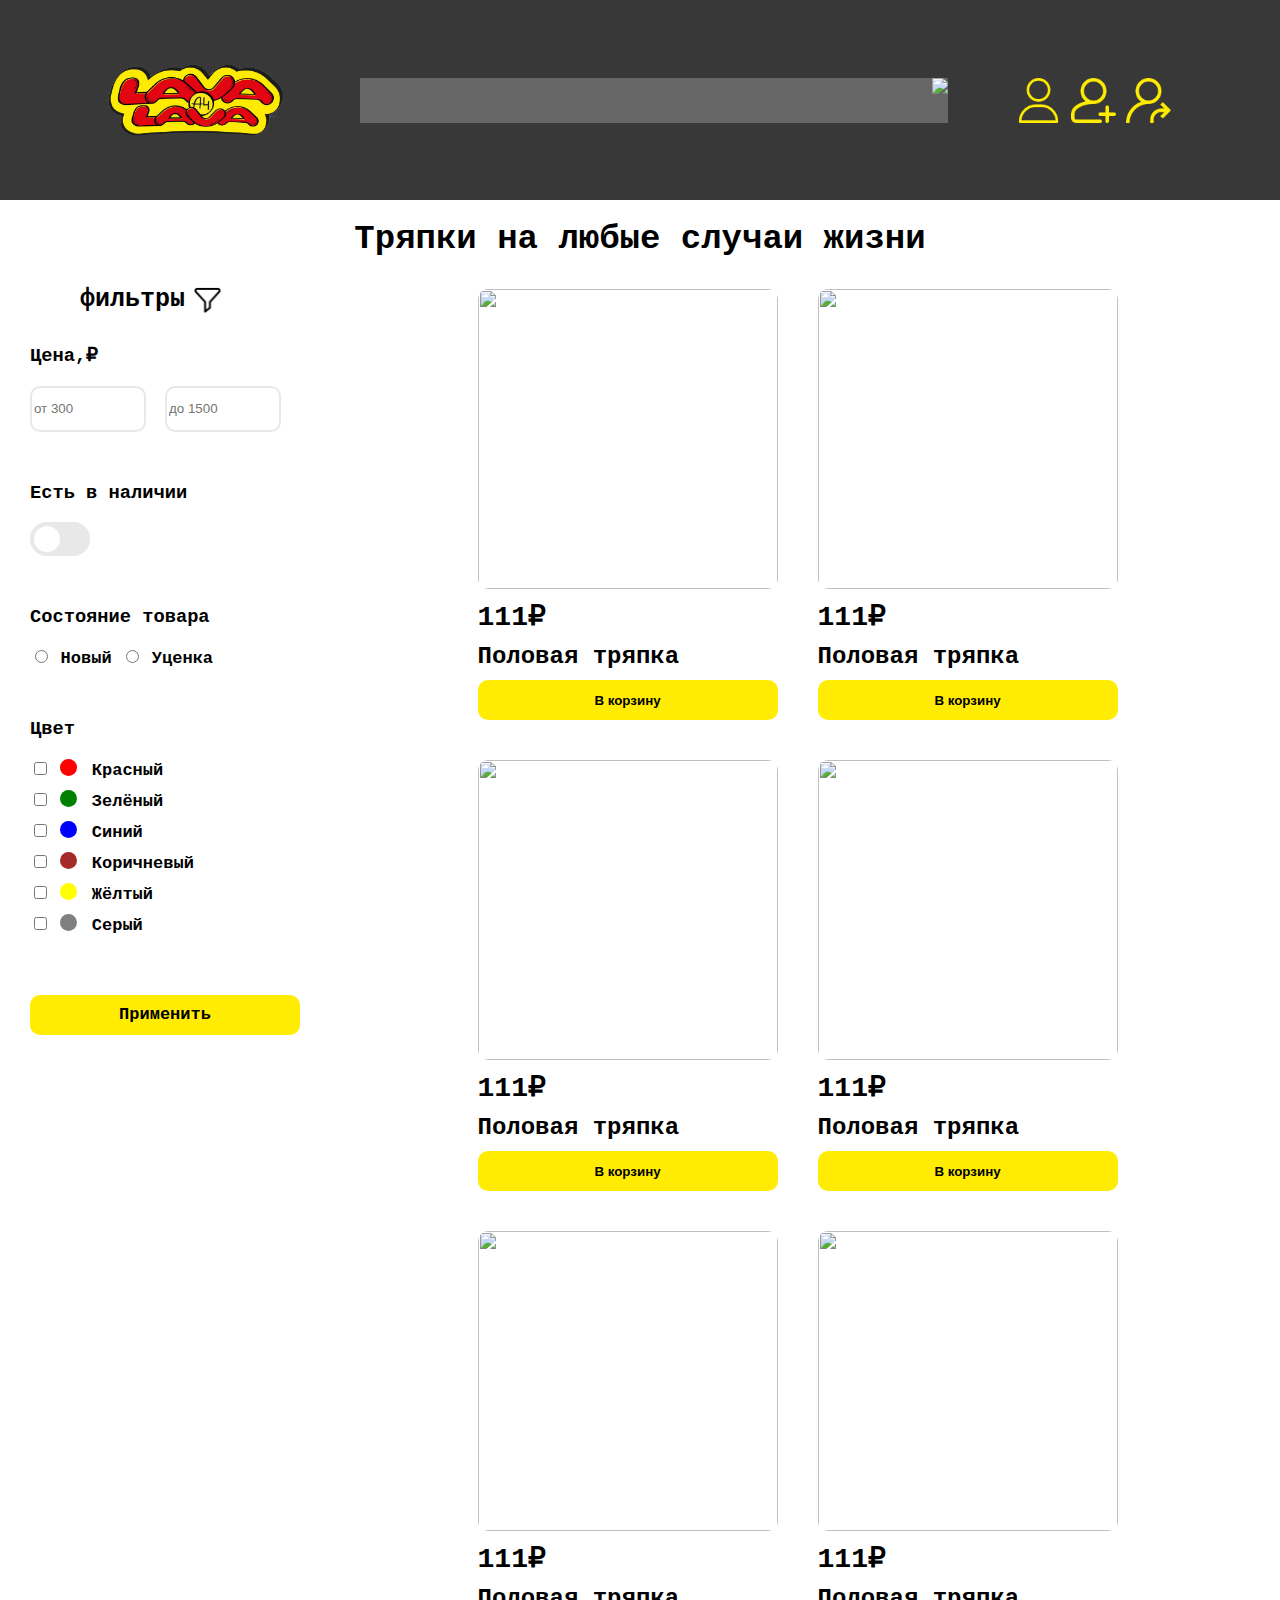
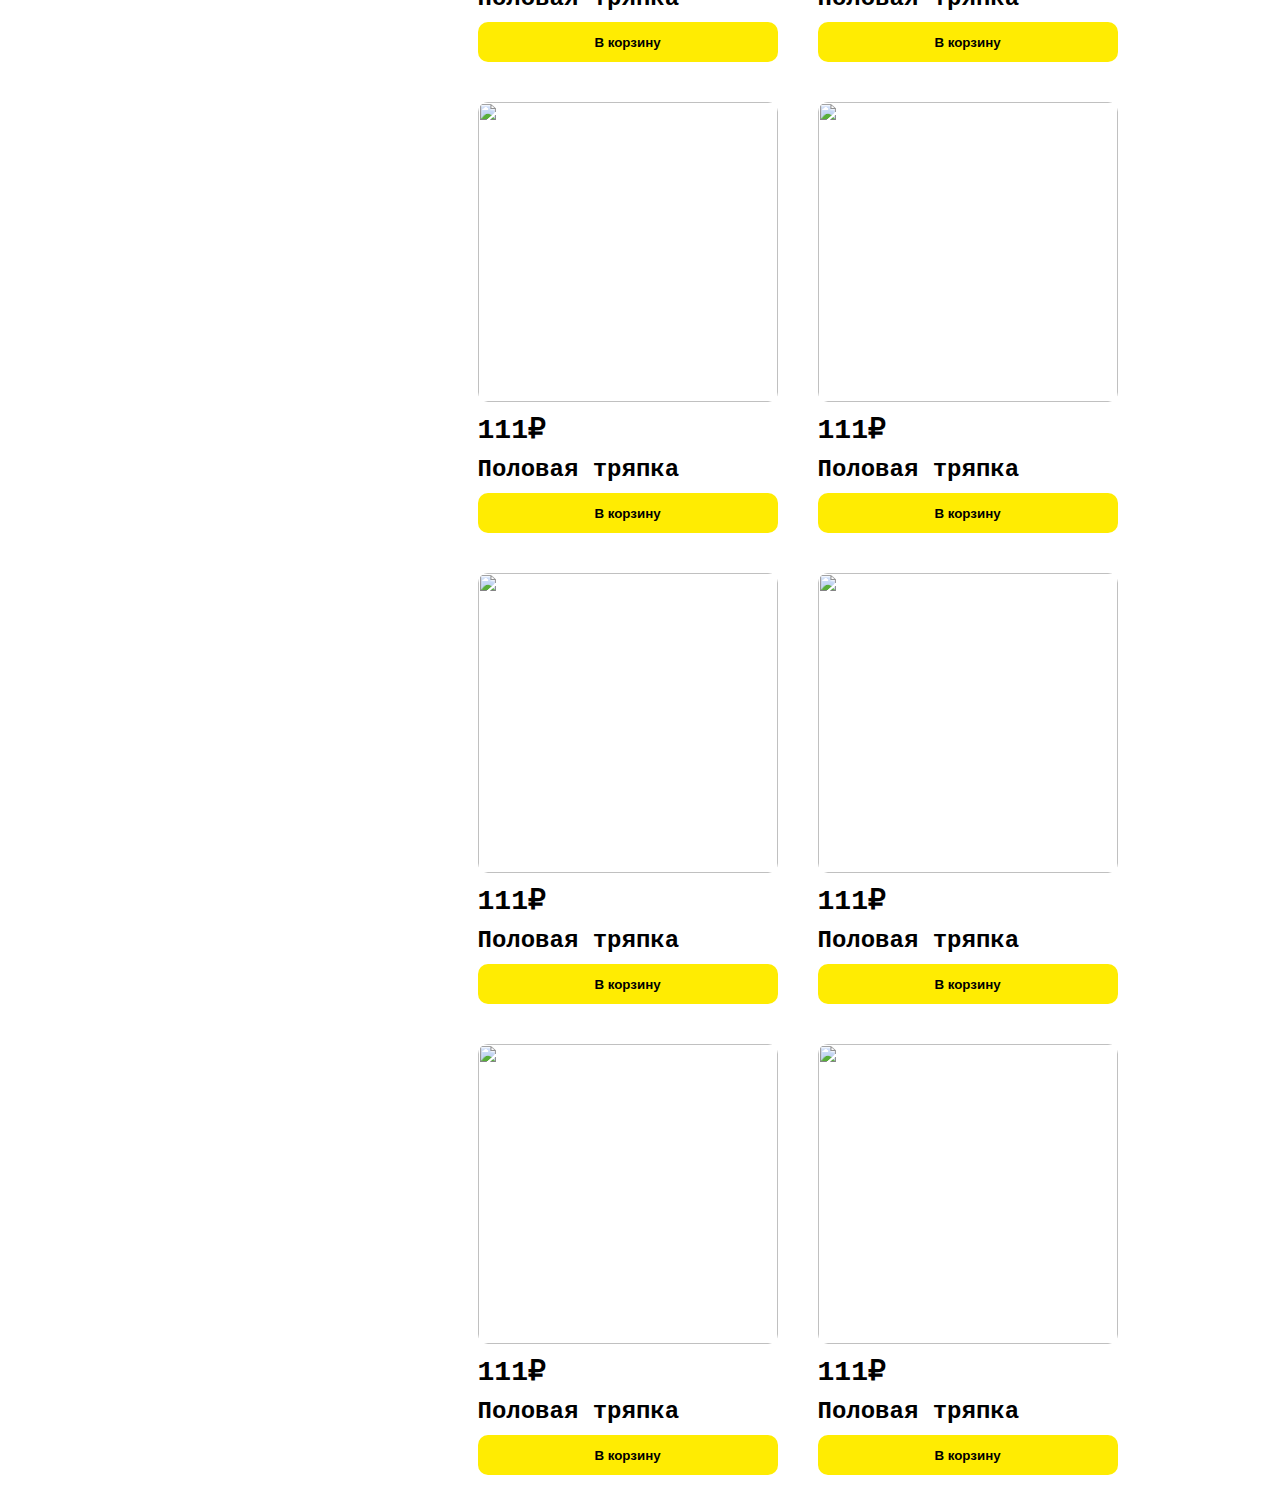
==== index.html @ 11c82ce0 "Add files via upload" ====
<!DOCTYPE html>
<html lang="en">
<head>
    <meta charset="UTF-8">
    <meta http-equiv="X-UA-Compatible" content="IE=edge">
    <meta name="viewport" content="width=device-width, initial-scale=1.0">
    <title>Document</title>
    <link rel="stylesheet" href="main.css">
</head>
<body>
    <header>
        <section class="header">
            <img src="img/logo.png" class="logo_header">    
            <div class="header_input">
                <input type="text">
                <div class="lupa_class">
                    <img src="https://cdn.icon-icons.com/icons2/2406/PNG/512/search_magnifier_icon_145939.png" class="lupa_poisk">
                </div> 
            </div>
            <div class="reg-in-kab">
                <img src="img/LK.png" alt="">
                <img src="img/registration.png" alt="">
                <img src="img/vhod.png" alt="">
            </div>
            
        </section>
    </header>

    <div class="params">
        <h2>Тряпки на любые случаи жизни</h2>
    </div>

    <main>

        
        <section class="filtrSection">

            <div class="filtr-box">
            <h5>фильтры</h5>
            <img src="img/filtr.png" alt="">
            </div>
            <div class="filtrs">
                <h3 id="price">Цена,₽</h3>
                <div class="windMoney">
                    <input type="number" class="priceStart" placeholder="от 300">
                    <input type="number" class="priceEnd" placeholder="до 1500">
                </div>
                <div class="Availability">
                    <h3>Есть в наличии</h3>
                    <label class="switch">
                        <input type="checkbox" class="switch__input">
                        <span class="switch__slider"></span>
                    </label>
                </div>
                <div class="state">
                    <h3>Состояние товара</h3>
                    <input type="radio" value="New" name="sost">
                    <label for="New" class="radio-style">Новый</label>
                    <input type="radio" value="Uzenk" name="sost">
                    <label for="Uzenk" class="radio-style">Уценка</label>
                </div>
                <div class="color">
                    <h3>Цвет</h3>
                    <div class="color_red color_color">
                        <input type="checkbox" value="red">
                        <label for="red">
                            <span></span>
                            Красный
                        </label>
                    </div>
                    
                    <div class="color_green color_color"  class="color_color">
                        <input type="checkbox" value="green">
                        <label for="green">
                            <span></span>
                            Зелёный
                        </label>
                    </div>
                    <div class="color_blue color_color">
                        <input type="checkbox" value="blue">
                        <label for="blue">
                            <span></span>
                            Синий
                        </label>
                    </div>
                    <div class="color_brown color_color">
                        <input type="checkbox" value="brown">
                        <label for="brown">
                            <span></span>
                            Коричневый
                        </label>
                    </div>
                    <div class="color_yellow color_color">
                        <input type="checkbox" value="yellow">
                        <label for="yellow">
                            <span></span>
                            Жёлтый
                        </label>
                    </div>
                    <div class="color_grey color_color">
                        <input type="checkbox" value="grey">
                        <label for="grey">
                            <span></span>
                            Серый
                        </label>
                    </div>
                </div>
                <button>Применить</button>
            </div>    
        </section>
        

        <section class="product_carts">
           
           <div class="product_cart">
            <img src="https://tkanitex.ru/wp-content/uploads/2016/12/tryapka-polovaya-2-1.png" alt="">
            <h3>111₽</h3>
            <h4>Половая тряпка</h4>
            <button>
                <h4>
                   В корзину 
                </h4>
            </button>
           </div>
           <div class="product_cart">
            <img src="https://storage.yandexcloud.net/mostro-gm-media/29b46dc7-b675-f878-e86a-a3f44913eacd/6TD5EKT.jpg" alt="">
            <h3>111₽</h3>
            <h4>Половая тряпка</h4>
            <button>
                <h4>
                   В корзину 
                </h4>
            </button>
           </div>
           <div class="product_cart" id="cart3">
            <img src="https://teomart.ru/image/cache/catalog/tovar/2-vse-dlya-doma/25-dlya-kuhni/2533-1-800x800.jpg" alt="">
            <h3>111₽</h3>
            <h4>Половая тряпка</h4>
            <button>
                <h4>
                   В корзину 
                </h4>
            </button>
           </div>
           <div class="product_cart" id="cart4">
            <img src="https://www.mirpack.ru/upload/resize_cache/webp/iblock/79a/550_460_1/2nn2faxbv7x9a122gzdpkf1lb0nnexgw.webp" alt="">
            <h3>111₽</h3>
            <h4>Половая тряпка</h4>
            <button>
                <h4>
                   В корзину 
                </h4>
            </button>
           </div>
           <div class="product_cart" id="cart5">
            <img src="https://микрофибра.рус/image/catalog/under/floor/trjapka-dlja-pola-econext-001.jpg" alt="">
            <h3>111₽</h3>
            <h4>Половая тряпка</h4>
            <button>
                <h4>
                   В корзину 
                </h4>
            </button>
           </div>
           <div class="product_cart" id="cart6">
            <img src="https://img.joomcdn.net/4ef695e5bfd7237f43aa23d7899c47b58473764c_original.jpeg" alt="">
            <h3>111₽</h3>
            <h4>Половая тряпка</h4>
            <button>
                <h4>
                   В корзину 
                </h4>
            </button>
           </div>
           <div class="product_cart" id="cart7">
            <img src="https://domingo.su/images/main/BIG/000-510-277.jpg" alt="">
            <h3>111₽</h3>
            <h4>Половая тряпка</h4>
            <button>
                <h4>
                   В корзину 
                </h4>
            </button>
           </div>
           <div class="product_cart" id="cart8">
            <img src="https://domarket.ru/upload/resize_cache/webp/iblock/c2c/tk575egy0qcnr4y1bws3xgbyfa2032hx.webp" alt="">
            <h3>111₽</h3>
            <h4>Половая тряпка</h4>
            <button>
                <h4>
                   В корзину 
                </h4>
            </button>
           </div>
           <div class="product_cart" id="cart9">
            <img src="https://cdn.vseinstrumenti.ru/images/goods/oborudovanie-dlya-klininga-i-uborki/tryapki-i-salfetki-dlya-uborki/1413637/1200x800/62468874.jpg" alt="">
            <h3>111₽</h3>
            <h4>Половая тряпка</h4>
            <button>
                <h4>
                   В корзину 
                </h4>
            </button>
           </div>
           <div class="product_cart" id="cart10">
            <img src="https://img.joomcdn.net/2bd5c5829ce976d66b7c716b80a3076d113e3b49_original.jpeg" alt="">
            <h3>111₽</h3>
            <h4>Половая тряпка</h4>
            <button>
                <h4>
                   В корзину 
                </h4>
            </button>
           </div>
           <div class="product_cart" id="cart11">
            <img src="https://encrypted-tbn0.gstatic.com/images?q=tbn:ANd9GcQFaPifYtZQire3gNoWZ1BDWqa8NGWA8fZMbg&usqp=CAU" alt="">
            <h3>111₽</h3>
            <h4>Половая тряпка</h4>
            <button>
                <h4>
                   В корзину 
                </h4>
            </button>
           </div>
           <div class="product_cart" id="cart12">
            <img src="https://grassperm.ru/image/cache/catalog/catalog/salfetki-protirka/IT-0345-250x250.jpg" alt="">
            <h3>111₽</h3>
            <h4>Половая тряпка</h4>
            <button>
                <h4>
                   В корзину 
                </h4>
            </button>
           </div>
        <section>

    </main>
    <footer>

    </footer>
</body>
</html>
---- main.css ----
body{
    margin: 0;
    font-family: 'Courier New', Courier, monospace;
}

header{
    height: 200px;
    background-color: rgb(56, 56, 56);
}

.logo_header{
    height: 45%;
    margin: auto 0;
}

.header{
    width: 100%;
    margin: 0 auto;
    display: flex;
    justify-content: center;
    height: 100%;
}

.header_input{
    height: 45px;
    margin: auto 68px auto 68px;
    background-color: rgb(102, 102, 102);
    border: 0;
    display: flex;
    width: 46%;
    max-width: 875px;
}

header input{
    background-color: rgb(102, 102, 102);
    outline: none;
    width: 100%;
    border: 0;
}

main{
    max-width: 100%;
    margin: 0 auto;
    display: flex;
}


.lupa_poisk{
    height: 45px;
    /*margin-top: 68px; */
    background-color: rgb(102, 102, 102);
    cursor: pointer;
}

.lupa_class{
    margin-left: auto;
}

.product_cart{
    /* height: 300px; */
    width: 300px;
    /* background-color: #e8e8ee; */
    margin: 15px 20px;
    display: flex;
    flex-direction: column;
    font-size: 24px;
    border-radius: 10px;
    cursor: pointer;
    
}

.product_cart:hover{
    box-shadow: -8px 8px 20px 0px #e8e8ee;
}

.product_cart h3{
    margin: 10px 0;
}
.product_cart h4{
    margin: 0;
}
.product_cart button{
    width: 100%;
    height: 40px;
    margin: 10px auto;
    border: 0;
    border-radius: 10px;
    background-color: rgba(255, 236, 2, 1);
    cursor: pointer;

}

.product_cart button:hover{
    background-color: rgb(255 244 106);
}

.product_carts{
    display: flex;
    flex-wrap: wrap;
    margin: 0 auto 0 0;
    max-width: 1400px;
    justify-content: center;
}

.params h2{
    margin: 20px 16px;
    font-size: 34px;
    margin-bottom: 1rem;
    font-family: 'Courier New', Courier, monospace;
    text-align: center;
}

.product_cart img{
    width: 300px;
    height: 300px;
    border-radius: 10px
}


.product_cart button h4{
    margin: auto 0;
}

.reg-in-kab{
    display: flex;
    margin: auto 0
}

.reg-in-kab img{
    height: 45px;
    margin-right: 10px;
    cursor: pointer;
}

.filtr-box{
    display: flex;
    height: 50px;
    width: 140px;
    /* background-color: #e8e8e8; */
    border-radius: 10px;
    margin: 0 auto 0 auto;
    cursor: pointer;
}

.filtr-box img{
    height: 31px;
    margin: auto 7px;

}

.filtr-box h5{
    font-size: 25px;
    margin: auto 0;
}

.filtrs{
    width: 300px;
    height: 800px;
    /* background-color: #e8e8e8; */
    margin: 20px 0 0 auto;
    border-radius: 10px;
}

#price{
    margin-left: 30px;
}

.filtrSection{
    width: 300px;
    margin: 0 15px 0 auto;
    justify-content: center;
}

.windMoney{
    display: flex;
    margin-left: 30px;
}

.windMoney input{
    width: 108px;
    margin: 0 auto 0 0;
    height: 40px;
    border: 2px #e8e8e8 solid;
    border-radius: 10px;
}

.Availability{
    margin: 50px 0;
    margin-left: 30px;
}

.state{
    margin: 50px 0;
}

.switch{
    display: inline-block;
    position: relative;
    width: 60px;
    height: 34px;

    border-radius: 34px;

    background-color: #e8e8e8;
}

.switch__input{
    width: 0;
    height: 0;
    opacity: 0;
}

.switch__slider{
    position: absolute;
    cursor: pointer;
    top: 0;
    left: 0;
    right: 0;
    bottom: 0;
    border-radius: 34px;
    background-color: #e8e8e8;
}

.switch__slider::before{
    content: "";
    position: absolute;

    cursor: pointer;
    left: 4px;
    bottom: 4px;
    height: 26px;
    width: 26px;

    border-radius: 50%;

    transition: 0.4s;
    background-color: white;
}

.switch__input:focus + .switch__slider{
    box-shadow: 0 0 1px rgb(255 244 106);
}

.switch__input:checked + .switch__slider{
    background-color: rgba(255, 236, 2, 1);
    transition: 0.4s;
}

.switch__input:checked + .switch__slider::before{
    transform: translateX(26px);
    transition: 0.4s;
}

.state{
    margin-left: 30px;
}

.state label{
    font-size: 17px;
    font-weight: 600;
}

.color{
    margin-left: 30px;
}

.color_color{
    margin: 10px 0;
}

.color_color span{
    display: inline-block;
    vertical-align: middle;
    width: 15px;
    height: 15px;
    border: 1px solid transparent;
    border-radius: 50%;
    margin: -5px 5px 0 0;
}

.color label{
    font-size: 17px;
    font-weight: 600;
}

.color_red span{
    background-color: red;
}

.color_green span{
    background-color: green;
}

.color_blue span{
    background-color: blue;
}

.color_brown span{
    background-color: brown;
}

.color_yellow span{
    background-color: yellow;
}

.color_grey span{
    background-color: grey;
}



.filtrs button{
    width: 270px;
    height: 40px;
    border: 0;
    background-color: rgba(255, 236, 2, 1);
    border-radius: 10px;
    font-weight: 600;
    font-size: 17px;
    font-family: 'Courier New', Courier, monospace;
    margin-top: 50px;
    cursor: pointer;
    margin-left: 30px;
}

.filtrs button:hover{
    background-color: rgb(255 244 106);
}
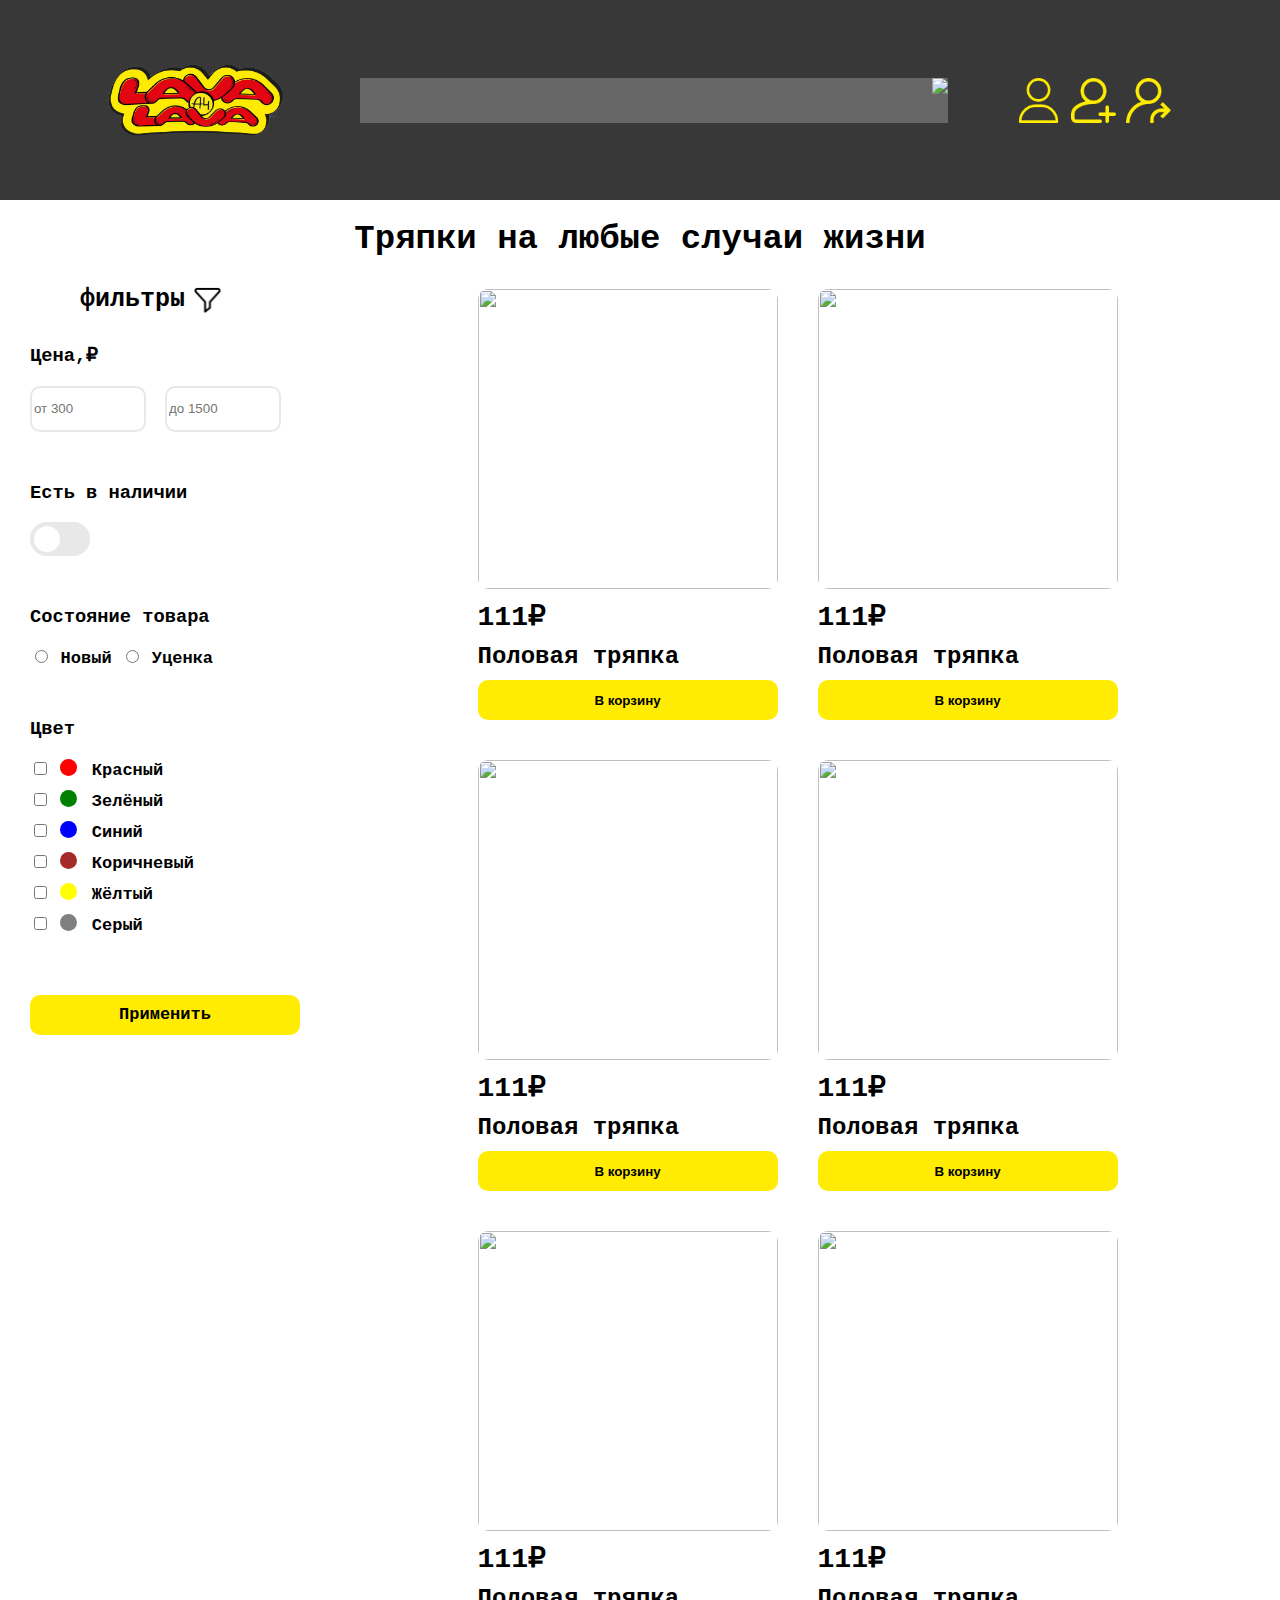
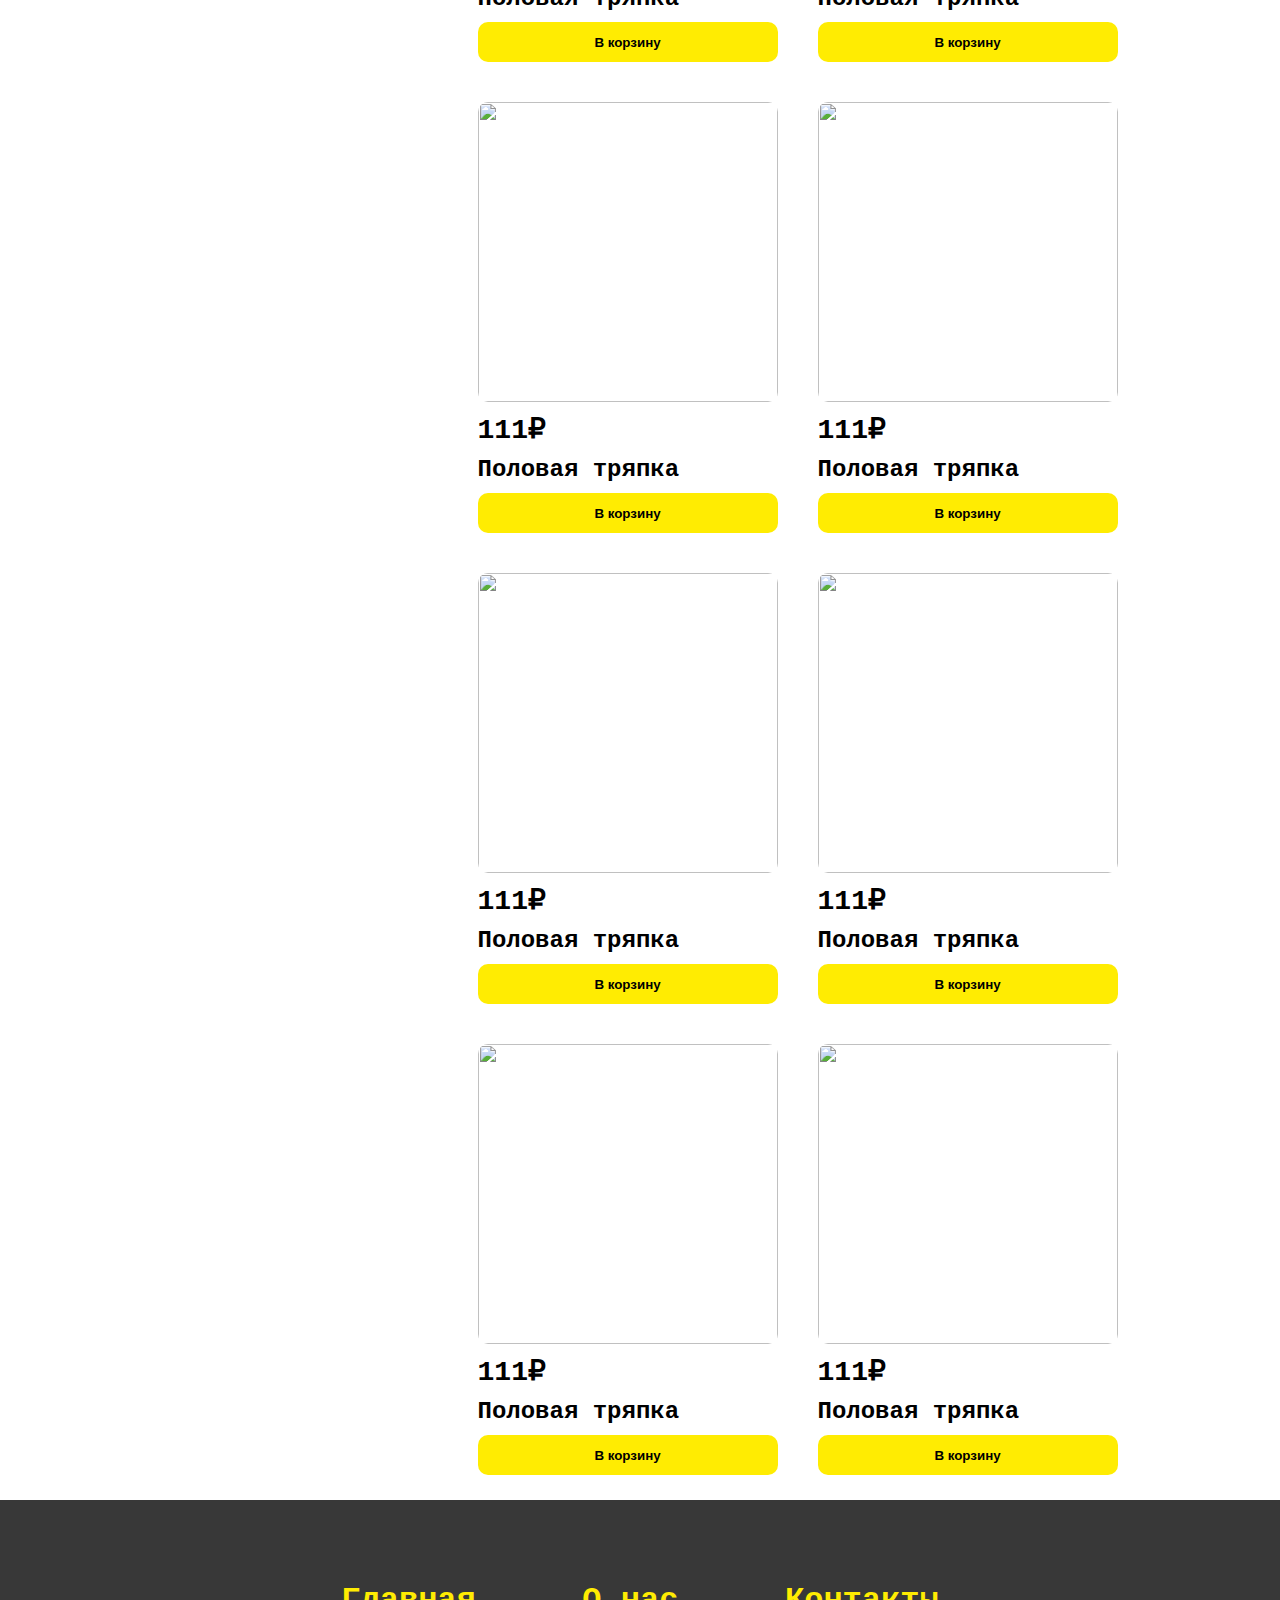
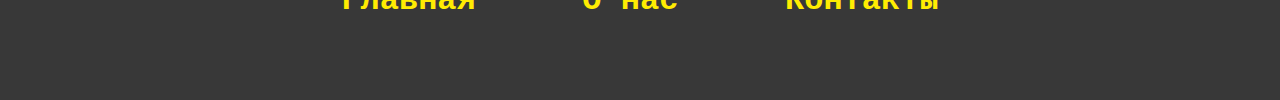
==== commit 092065d0: "fird commit" ====
--- a/index.html
+++ b/index.html
@@ -236,7 +236,13 @@
 
     </main>
     <footer>
-
+        <footer>
+            <div class="navFooter">
+                <a href="">Главная</a>
+                <a href="">О нас</a>
+                <a href="">Контакты</a>
+            </div>
+        </footer>
     </footer>
 </body>
 </html>--- a/main.css
+++ b/main.css
@@ -325,4 +325,25 @@
 
 .filtrs button:hover{
     background-color: rgb(255 244 106);
+}
+
+footer{
+    height: 200px;
+    background-color: rgb(56, 56, 56);
+}
+
+footer a {
+    color: rgba(255, 236, 2, 1);
+    margin: 0 auto;
+    font-size: 32px;
+    text-decoration: none;
+    font-family: 'Courier New', Courier, monospace;
+    font-weight: 600;
+}
+
+.navFooter{
+    margin: auto;
+    display: flex;
+    width: 55%;
+    transform: translateY(82px);
 }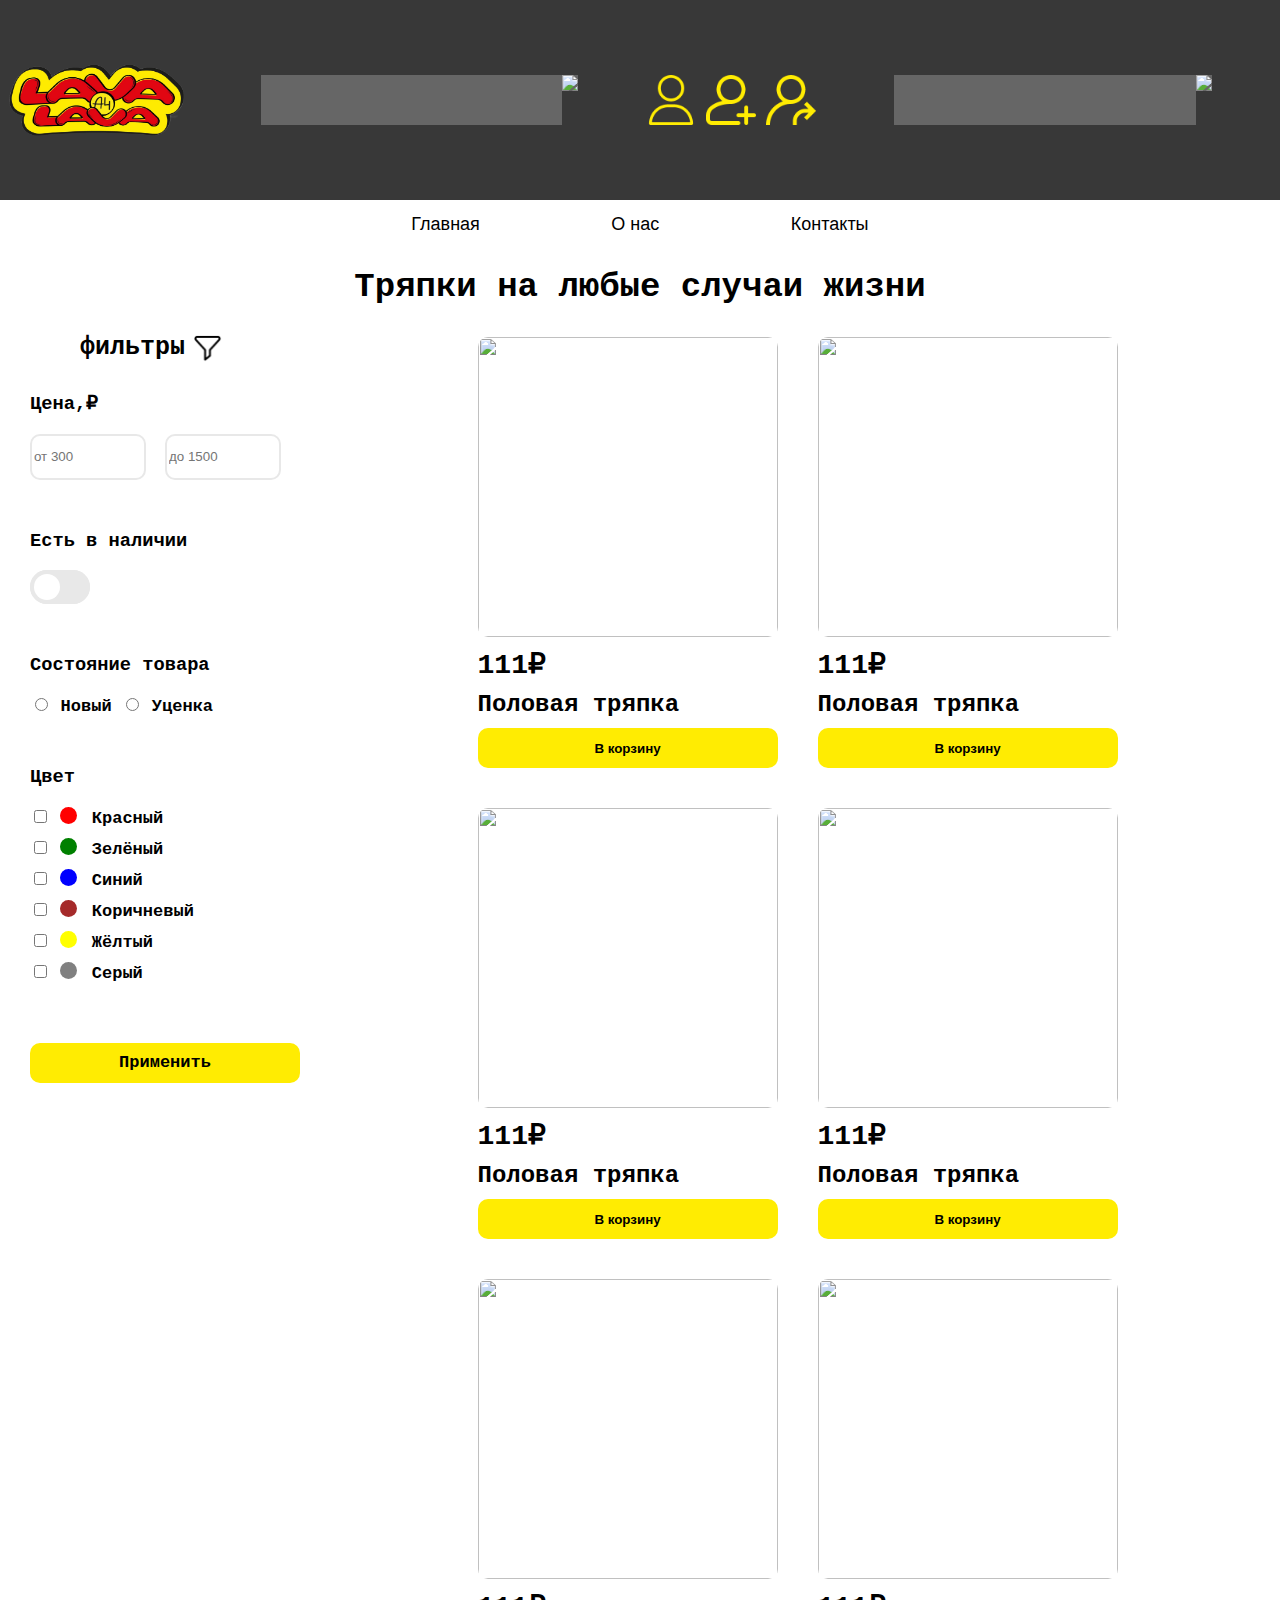
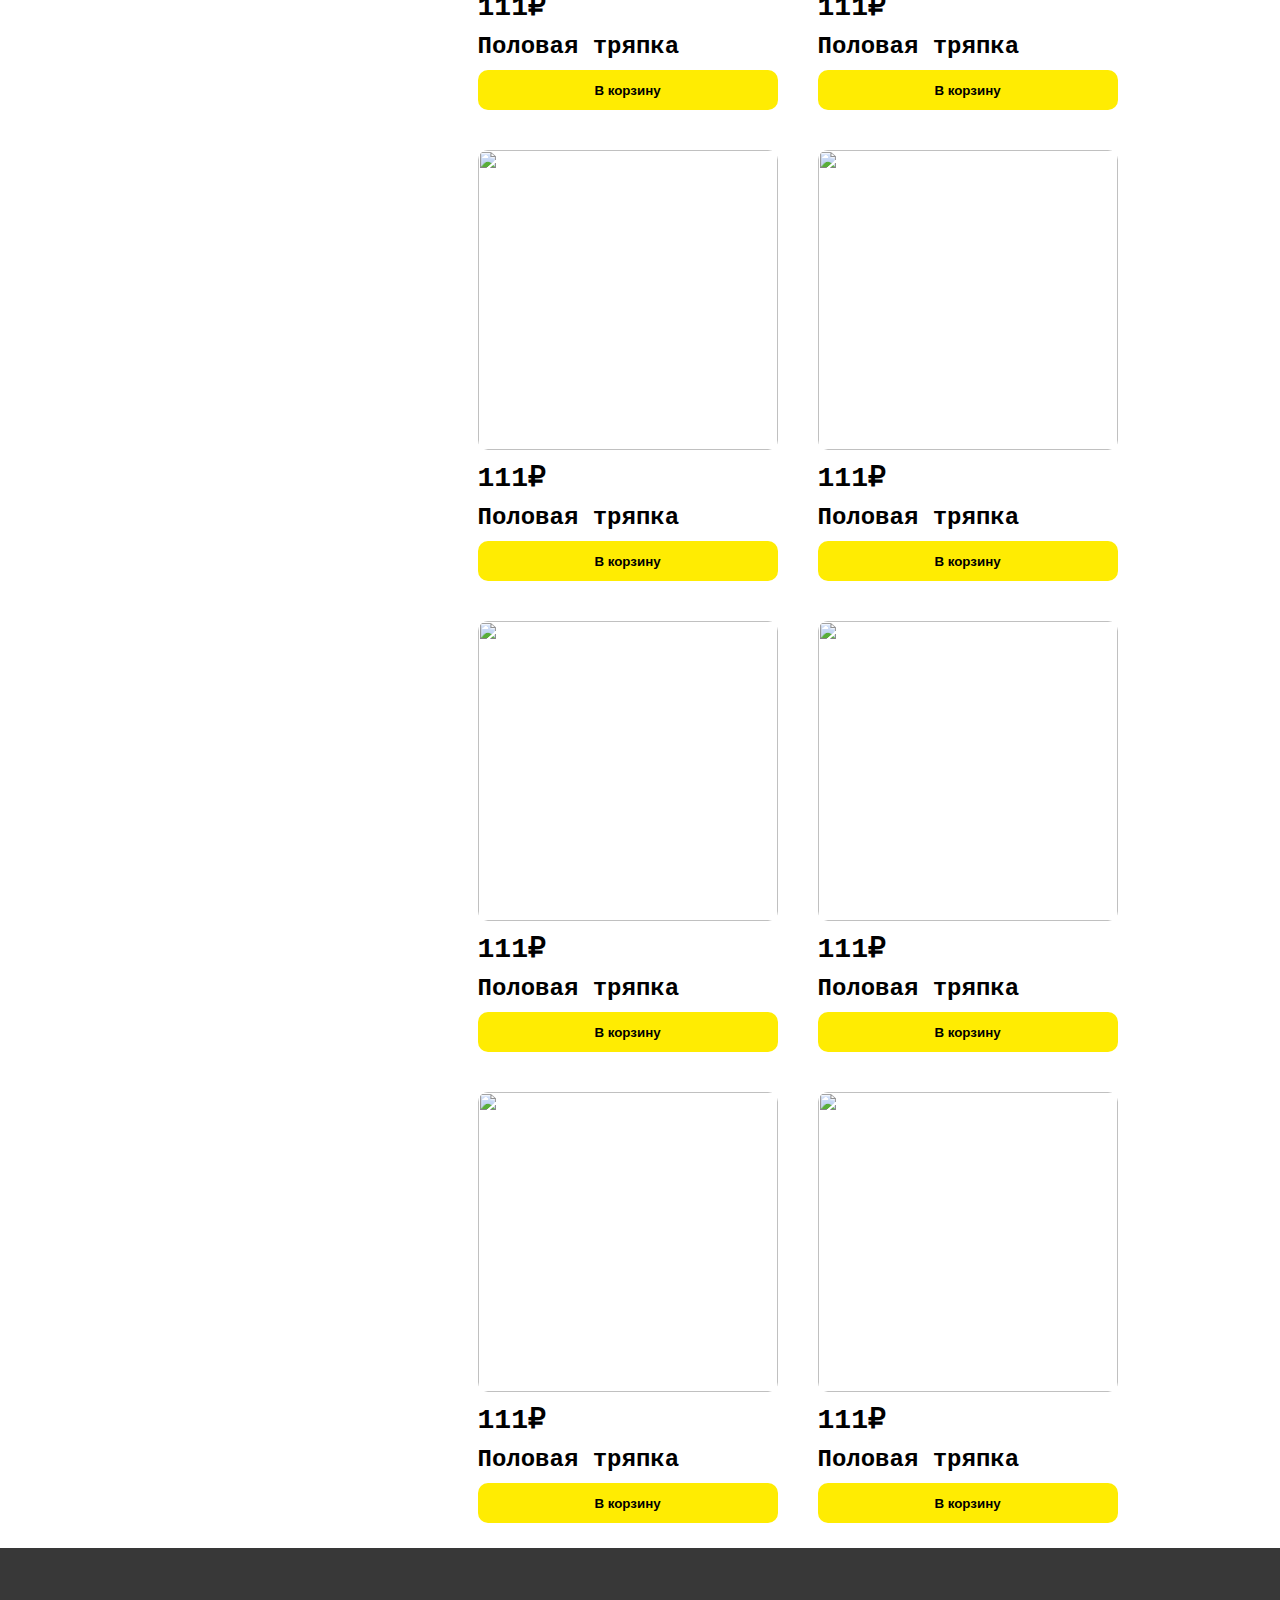
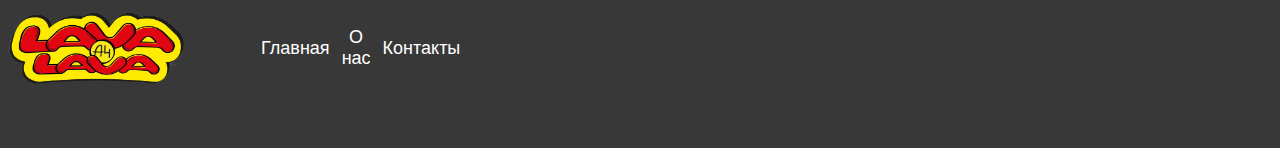
==== commit 341a14bd: "adaptiv" ====
--- a/index.html
+++ b/index.html
@@ -6,10 +6,16 @@
     <meta name="viewport" content="width=device-width, initial-scale=1.0">
     <title>Document</title>
     <link rel="stylesheet" href="main.css">
+    <link rel="stylesheet" href="adaptiv.css">
 </head>
 <body>
     <header>
         <section class="header">
+            <button class="hamburger" id="mobile-menu-btn">
+                <div class="btn__hamb">
+                    <div></div>
+                </div>
+            </button>
             <img src="img/logo.png" class="logo_header">    
             <div class="header_input">
                 <input type="text">
@@ -22,15 +28,28 @@
                 <img src="img/registration.png" alt="">
                 <img src="img/vhod.png" alt="">
             </div>
-            
+            <div class="header_input">
+                <input type="text">
+                <div class="lupa_class">
+                    <img src="https://cdn.icon-icons.com/icons2/2406/PNG/512/search_magnifier_icon_145939.png" class="lupa_poisk">
+                </div> 
+            </div>
         </section>
+        
     </header>
+    <section class="navUnderHeader">
+        <div>
+            <button><a href="">Главная</a></button>
+            <button><a href="">О нас</a></button>
+            <button><a href="">Контакты</a></button>
+        </div>
+    </section>
 
     <div class="params">
         <h2>Тряпки на любые случаи жизни</h2>
     </div>
 
-    <main>
+    <main class="main_main">
 
         
         <section class="filtrSection">
@@ -111,27 +130,31 @@
         
 
         <section class="product_carts">
+           <a href="tovar.html">
+                <div class="product_cart">
+                <img src="https://tkanitex.ru/wp-content/uploads/2016/12/tryapka-polovaya-2-1.png" alt="">
+                <h3>111₽</h3>
+                <h4>Половая тряпка</h4>
+                <button>
+                    <h4>
+                        В корзину 
+                    </h4>
+                </button>
+           </div>
+           </a>
+           <a href="tovar.html"">
+            <div class="product_cart">
+            <img src="https://storage.yandexcloud.net/mostro-gm-media/29b46dc7-b675-f878-e86a-a3f44913eacd/6TD5EKT.jpg" alt="">
+            <h3>111₽</h3>
+            <h4>Половая тряпка</h4>
+            <button>
+                <h4>
+                   В корзину 
+                </h4>
+            </button>
+           </div>
+           </a>
            
-           <div class="product_cart">
-            <img src="https://tkanitex.ru/wp-content/uploads/2016/12/tryapka-polovaya-2-1.png" alt="">
-            <h3>111₽</h3>
-            <h4>Половая тряпка</h4>
-            <button>
-                <h4>
-                   В корзину 
-                </h4>
-            </button>
-           </div>
-           <div class="product_cart">
-            <img src="https://storage.yandexcloud.net/mostro-gm-media/29b46dc7-b675-f878-e86a-a3f44913eacd/6TD5EKT.jpg" alt="">
-            <h3>111₽</h3>
-            <h4>Половая тряпка</h4>
-            <button>
-                <h4>
-                   В корзину 
-                </h4>
-            </button>
-           </div>
            <div class="product_cart" id="cart3">
             <img src="https://teomart.ru/image/cache/catalog/tovar/2-vse-dlya-doma/25-dlya-kuhni/2533-1-800x800.jpg" alt="">
             <h3>111₽</h3>
@@ -236,13 +259,16 @@
 
     </main>
     <footer>
-        <footer>
-            <div class="navFooter">
-                <a href="">Главная</a>
-                <a href="">О нас</a>
-                <a href="">Контакты</a>
-            </div>
-        </footer>
+        <section class="header">
+            <img src="img/logo.png" class="logo_header">
+            <section class="navFooter">
+                <div>
+                    <button><a href="">Главная</a></button>
+                    <button><a href="">О нас</a></button>
+                    <button><a href="">Контакты</a></button>
+                </div>
+            </section>
+        </section>
     </footer>
 </body>
 </html>--- a/main.css
+++ b/main.css
@@ -14,7 +14,7 @@
 }
 
 .header{
-    width: 100%;
+    max-width:1400px;
     margin: 0 auto;
     display: flex;
     justify-content: center;
@@ -22,9 +22,8 @@
 }
 
 .header_input{
-    height: 45px;
+    height: 25%;
     margin: auto 68px auto 68px;
-    background-color: rgb(102, 102, 102);
     border: 0;
     display: flex;
     width: 46%;
@@ -39,14 +38,14 @@
 }
 
 main{
-    max-width: 100%;
+    max-width: 1400px;
     margin: 0 auto;
     display: flex;
 }
 
 
 .lupa_poisk{
-    height: 45px;
+    height: 100%;
     /*margin-top: 68px; */
     background-color: rgb(102, 102, 102);
     cursor: pointer;
@@ -54,7 +53,80 @@
 
 .lupa_class{
     margin-left: auto;
-}
+    height: 100%;
+    margin: auto;
+}
+
+.navUnderHeader{
+    max-width: 1400px;
+    display: flex;
+    margin: 0 auto;
+}
+
+.navUnderHeader div{
+    width: 46%;
+    margin: 0 auto;
+    display: flex;
+}
+
+.navUnderHeader button{
+    height: 48px;
+    background-color: white;
+    border: 0;
+    margin: auto;
+}
+
+.navUnderHeader a{
+    text-decoration: none;
+    color: black;
+    font-size: 18px;
+}
+
+.navUnderHeader a:hover{
+    color:rgba(255, 236, 2, 1);
+    transition: 0.3s;
+}
+
+.hamburger{
+    position: relative;
+    display: none;
+    vertical-align: middle;
+    cursor: pointer;
+    width: 40px;
+    height: 40px;
+    border: 0;
+    background: #fff;
+    padding: 5px;
+    border-radius: 8px;
+    background: 0;
+    margin: auto 0;
+  }
+  .btn__hamb{
+    position: relative;
+    display: block;
+    width: 100%;
+    height: 4px;
+    background: rgba(255, 236, 2, 1);
+    cursor: pointer;
+    div{
+      width: 100%;
+      height: 100%;
+    }
+    &:before, &:after{
+      content: "";
+      width: 100%;
+      height: 100%;
+      position: absolute;
+      left: 0;
+      background: rgba(255, 236, 2, 1);
+    }
+    &:before{
+      top: -8px;
+    }
+    &:after{
+      top: 8px;
+    }
+  }
 
 .product_cart{
     /* height: 300px; */
@@ -69,15 +141,22 @@
     
 }
 
+.product_carts a{
+    text-decoration: none;
+}
+
 .product_cart:hover{
     box-shadow: -8px 8px 20px 0px #e8e8ee;
+    transition: 0.3s;
 }
 
 .product_cart h3{
     margin: 10px 0;
+    color: black;
 }
 .product_cart h4{
     margin: 0;
+    color: black;
 }
 .product_cart button{
     width: 100%;
@@ -92,6 +171,7 @@
 
 .product_cart button:hover{
     background-color: rgb(255 244 106);
+    transition: 0.3s;
 }
 
 .product_carts{
@@ -123,11 +203,12 @@
 
 .reg-in-kab{
     display: flex;
-    margin: auto 0
+    margin: auto 0;
+    height: 25%;
 }
 
 .reg-in-kab img{
-    height: 45px;
+    height: 100%;
     margin-right: 10px;
     cursor: pointer;
 }
@@ -332,18 +413,32 @@
     background-color: rgb(56, 56, 56);
 }
 
-footer a {
-    color: rgba(255, 236, 2, 1);
+.navFooter{
+    max-width: 1400px;
+    display: flex;
+    margin: 0 auto 0 0 ;
+}
+
+.navFooter div{
+    width: 46%;
     margin: 0 auto;
-    font-size: 32px;
+    display: flex;
+}
+
+.navFooter button{
+    height: 48px;
+    background-color: rgb(56, 56, 56);
+    border: 0;
+    margin: auto;
+}
+
+.navFooter a{
     text-decoration: none;
-    font-family: 'Courier New', Courier, monospace;
-    font-weight: 600;
-}
-
-.navFooter{
-    margin: auto;
-    display: flex;
-    width: 55%;
-    transform: translateY(82px);
+    color: white;
+    font-size: 18px;
+}
+
+.navFooter a:hover{
+    color:rgba(255, 236, 2, 1);
+    transition: 0.3s;
 }--- a/adaptiv.css
+++ b/adaptiv.css
@@ -0,0 +1,67 @@
+@media(max-width: 1270px){
+    header{
+        height: 150px;
+        
+    }
+    .main_tovar{
+        flex-wrap: wrap;
+        flex-direction: column;
+    }
+    .photoKarusel{
+        margin: 0 auto; 
+    }
+    .photoKarusel img{
+        margin: 0 10px;
+    }
+    .photoKaruselDiv{
+        flex-direction: row;
+        
+    }
+    .mainPhoto{
+        margin: 0 auto;
+    }
+    .mainPhoto img{
+        width: 52%;
+        margin: 0 auto;
+    }
+    .description{
+        margin: 30px auto;
+    }
+    .price{
+        margin: 30px auto;
+    }
+}
+@media(max-width: 600px){
+    header{
+        height: 100px;
+    }
+    .logo_header{
+        margin: auto 0 auto 10px;
+    }
+    .lupa_class{
+        margin: 0;
+        margin-left: 0;
+    }
+    .lupa_poisk{
+        margin: 0;
+        background: 0;
+    }
+    .header_input{
+        display: none;
+    }
+    .reg-in-kab{
+        margin: auto 10px;
+        height: 25%;
+    }
+    .reg-in-kab img{
+        height: 100%;
+    }
+    .navUnderHeader{
+        display: none;
+    }
+    .hamburger{
+        display: inline-block;
+    }
+    
+
+}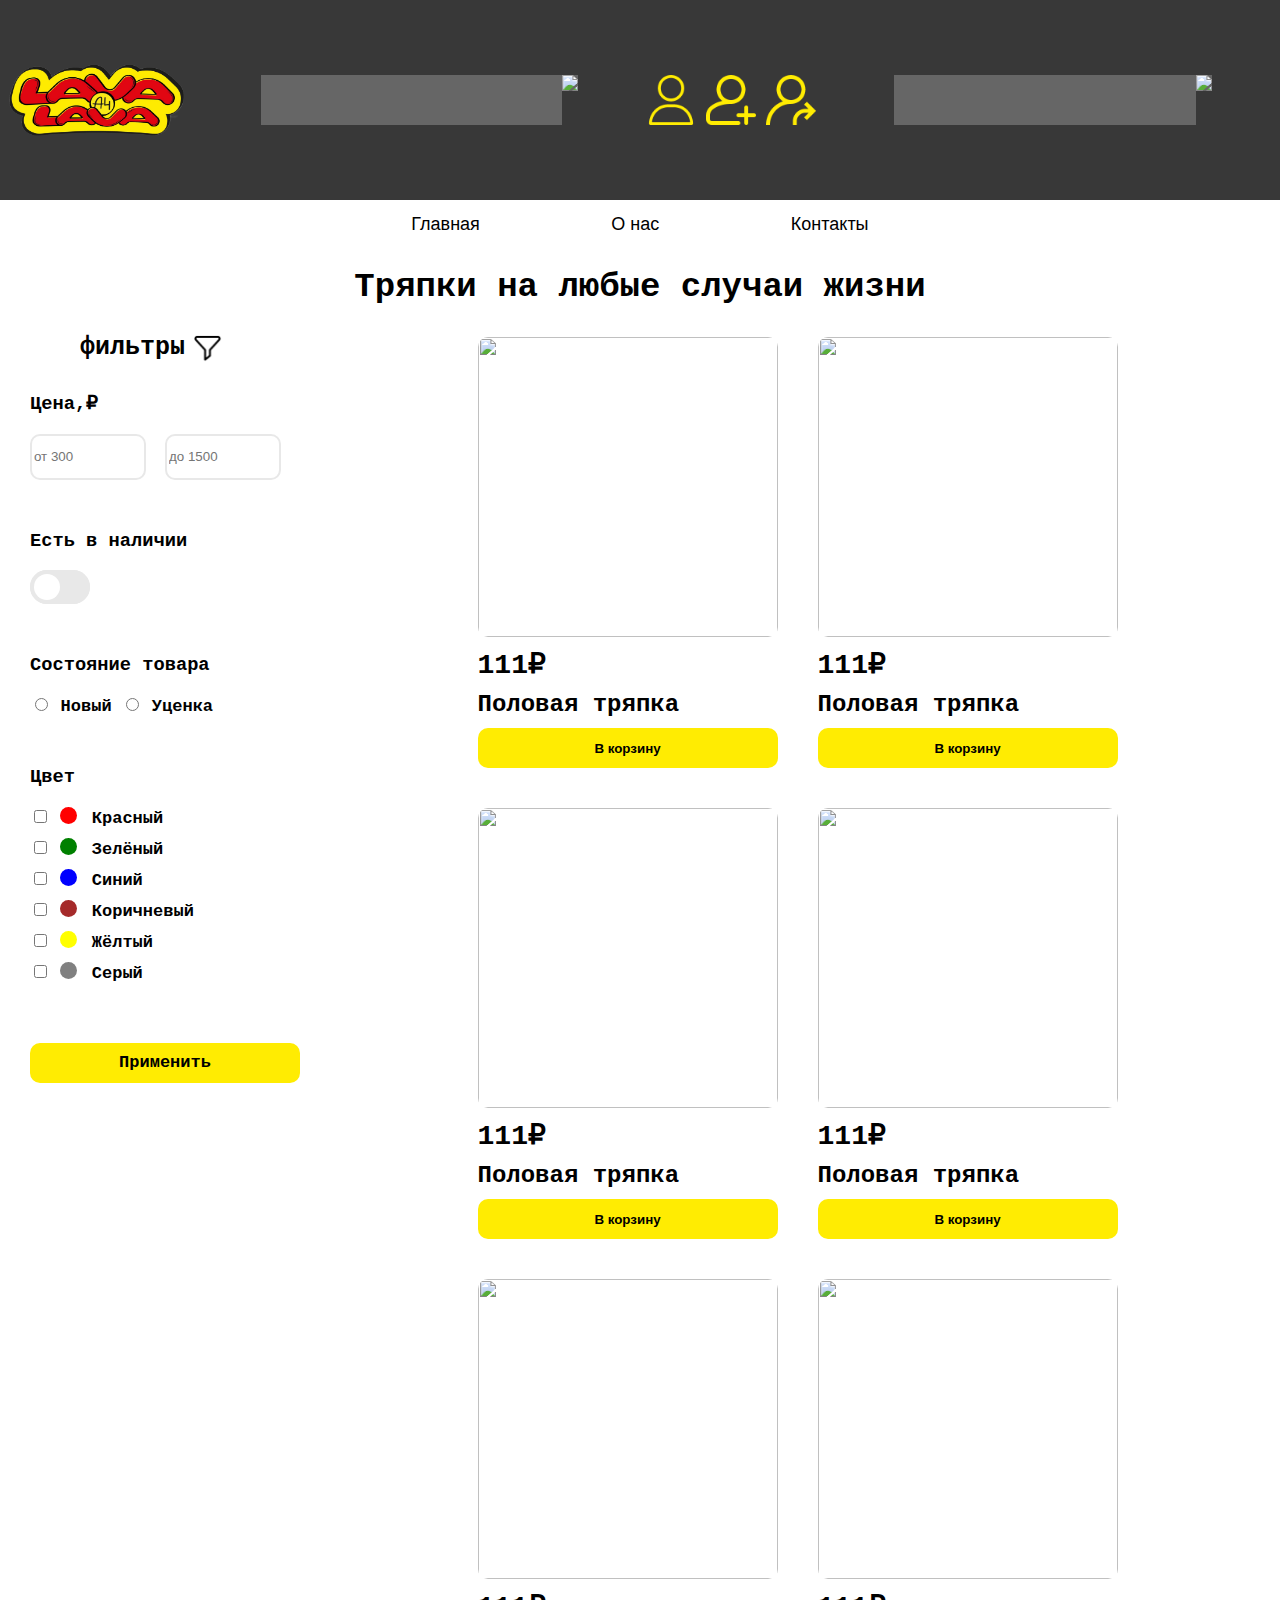
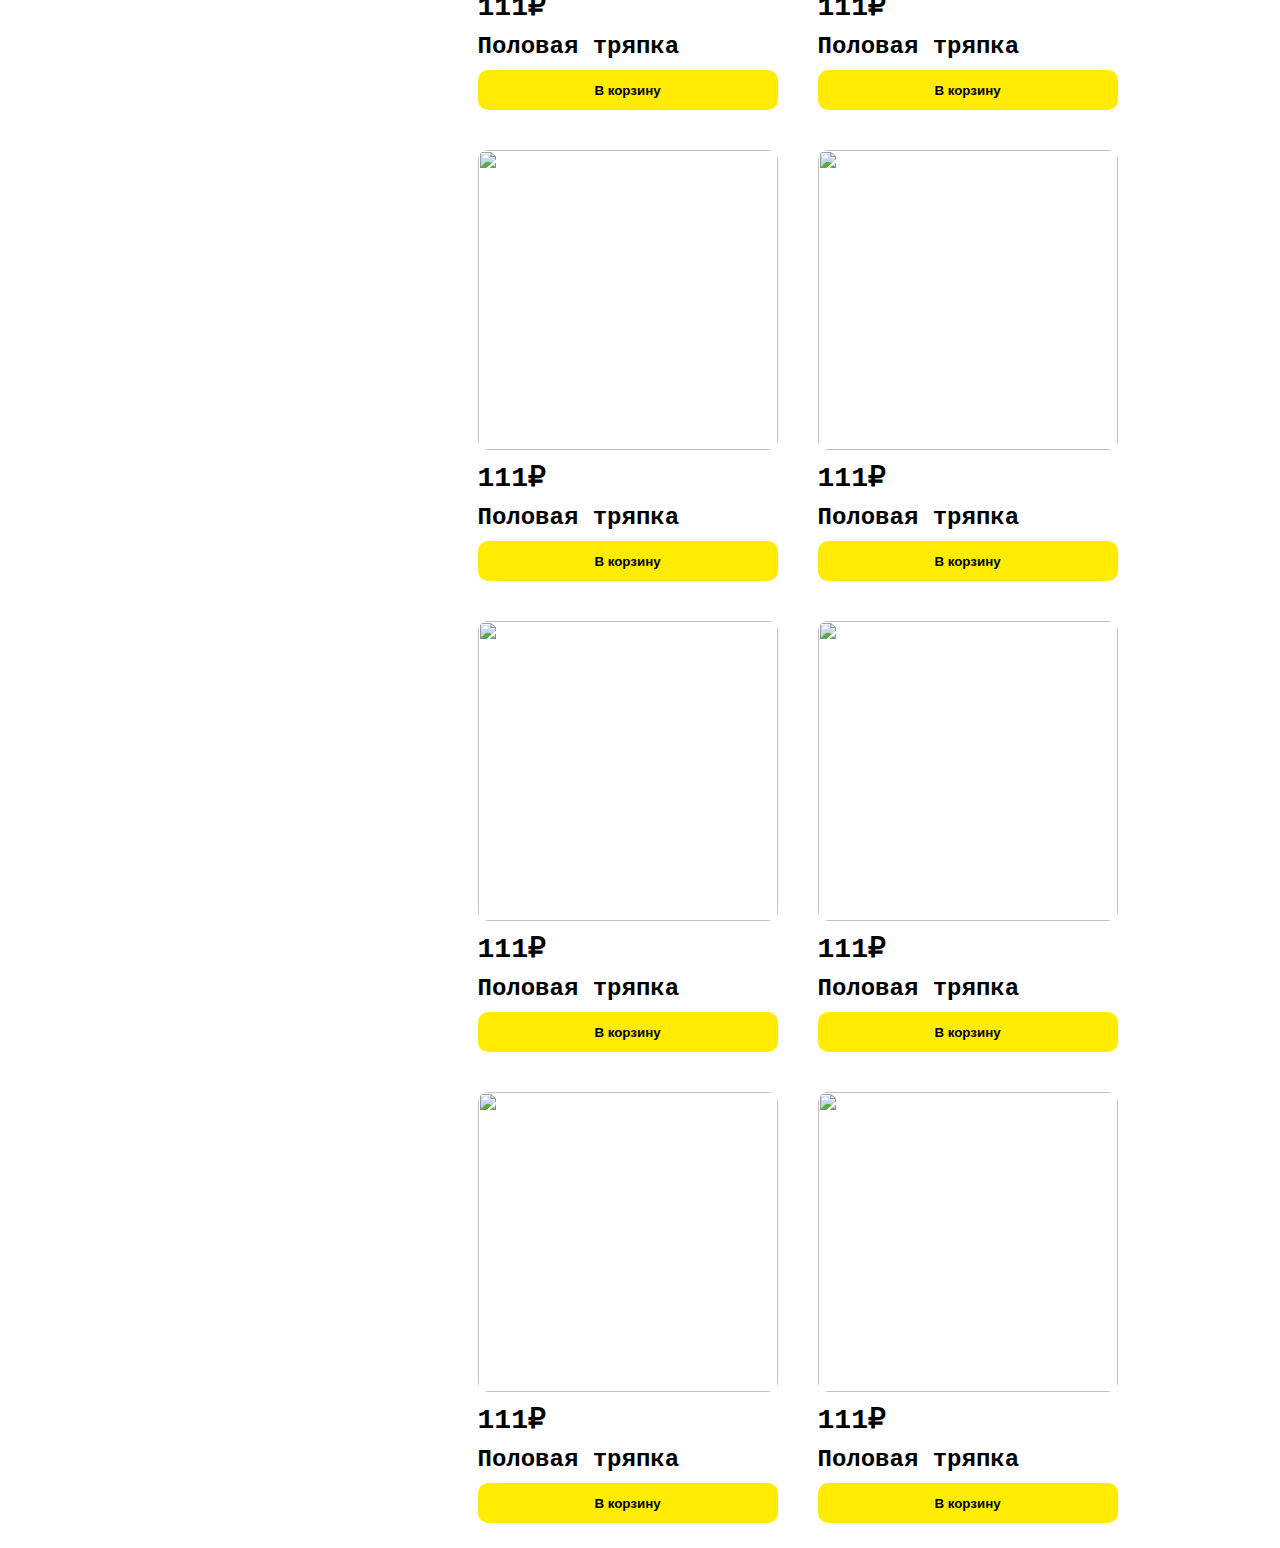
==== commit 398986a4: "Merge branch 'main' of https://github.com/Fyodor322/A4Trapki" ====
--- a/index.html
+++ b/index.html
@@ -130,16 +130,16 @@
         
 
         <section class="product_carts">
-           <a href="tovar.html">
-                <div class="product_cart">
-                <img src="https://tkanitex.ru/wp-content/uploads/2016/12/tryapka-polovaya-2-1.png" alt="">
-                <h3>111₽</h3>
-                <h4>Половая тряпка</h4>
-                <button>
-                    <h4>
-                        В корзину 
-                    </h4>
-                </button>
+           
+           <div class="product_cart">
+            <img src="https://tkanitex.ru/wp-content/uploads/2016/12/tryapka-polovaya-2-1.png" alt="">
+            <h3>111₽</h3>
+            <h4>Половая тряпка</h4>
+            <button>
+                <h4>
+                   В корзину 
+                </h4>
+            </button>
            </div>
            </a>
            <a href="tovar.html"">
@@ -259,16 +259,7 @@
 
     </main>
     <footer>
-        <section class="header">
-            <img src="img/logo.png" class="logo_header">
-            <section class="navFooter">
-                <div>
-                    <button><a href="">Главная</a></button>
-                    <button><a href="">О нас</a></button>
-                    <button><a href="">Контакты</a></button>
-                </div>
-            </section>
-        </section>
+
     </footer>
 </body>
 </html>--- a/main.css
+++ b/main.css
@@ -406,39 +406,4 @@
 
 .filtrs button:hover{
     background-color: rgb(255 244 106);
-}
-
-footer{
-    height: 200px;
-    background-color: rgb(56, 56, 56);
-}
-
-.navFooter{
-    max-width: 1400px;
-    display: flex;
-    margin: 0 auto 0 0 ;
-}
-
-.navFooter div{
-    width: 46%;
-    margin: 0 auto;
-    display: flex;
-}
-
-.navFooter button{
-    height: 48px;
-    background-color: rgb(56, 56, 56);
-    border: 0;
-    margin: auto;
-}
-
-.navFooter a{
-    text-decoration: none;
-    color: white;
-    font-size: 18px;
-}
-
-.navFooter a:hover{
-    color:rgba(255, 236, 2, 1);
-    transition: 0.3s;
 }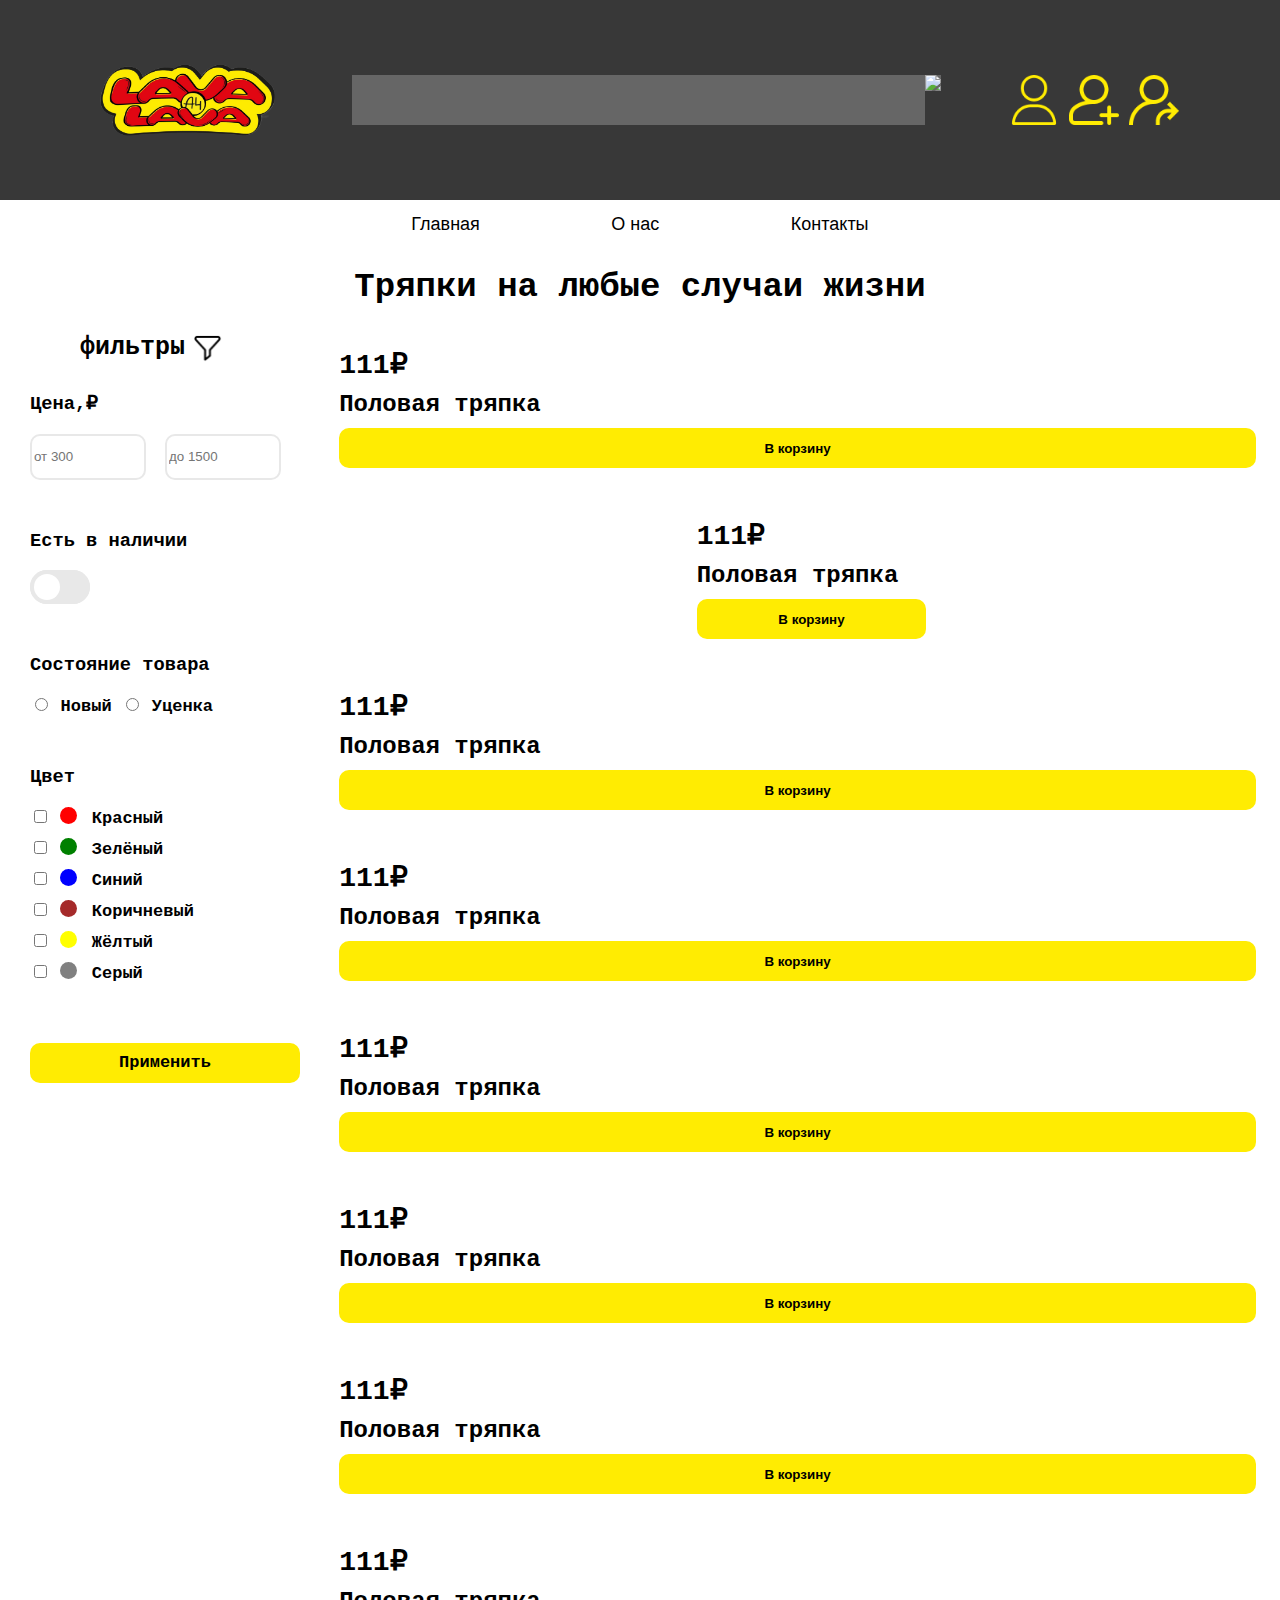
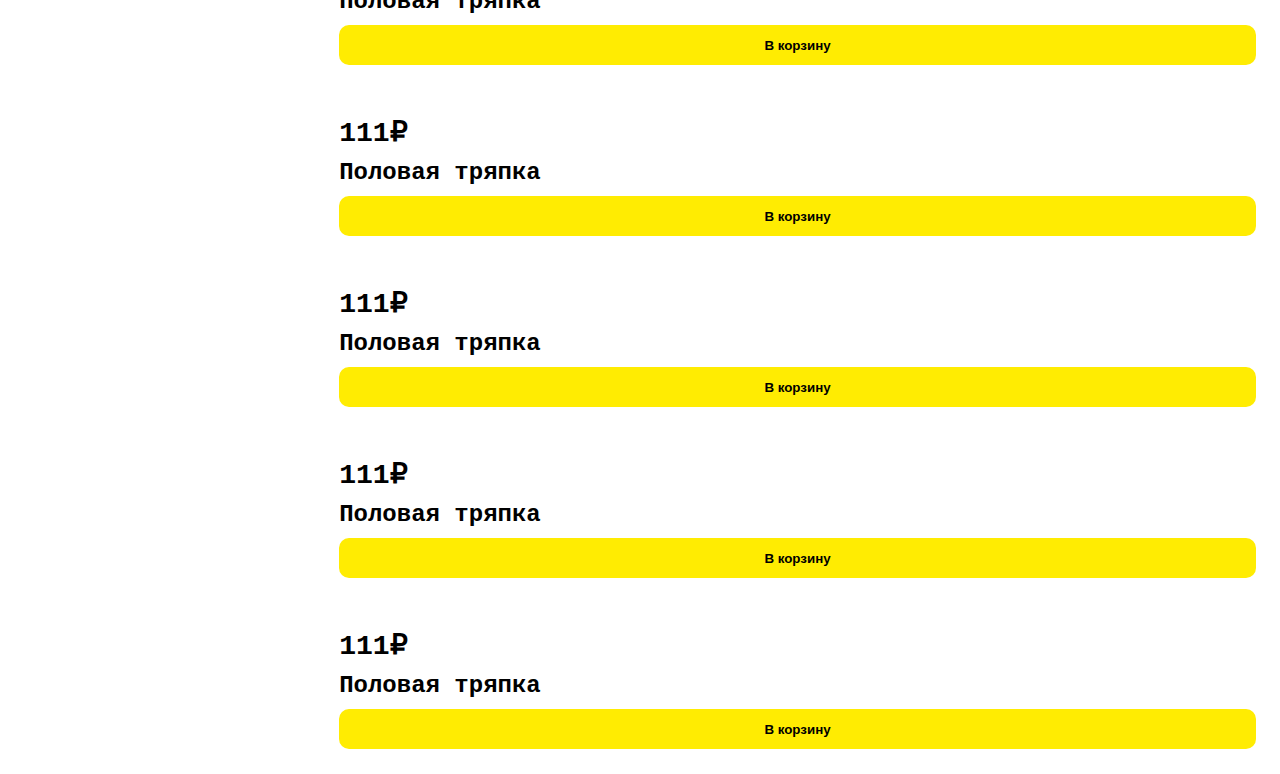
==== commit 2e638477: "last commit" ====
--- a/index.html
+++ b/index.html
@@ -7,6 +7,7 @@
     <title>Document</title>
     <link rel="stylesheet" href="main.css">
     <link rel="stylesheet" href="adaptiv.css">
+    <title>Главная</title>
 </head>
 <body>
     <header>
@@ -28,14 +29,13 @@
                 <img src="img/registration.png" alt="">
                 <img src="img/vhod.png" alt="">
             </div>
-            <div class="header_input">
+            <div class="header_input_600px">
                 <input type="text">
                 <div class="lupa_class">
                     <img src="https://cdn.icon-icons.com/icons2/2406/PNG/512/search_magnifier_icon_145939.png" class="lupa_poisk">
                 </div> 
             </div>
         </section>
-        
     </header>
     <section class="navUnderHeader">
         <div>
@@ -48,9 +48,14 @@
     <div class="params">
         <h2>Тряпки на любые случаи жизни</h2>
     </div>
-
+    <button class="filtrsBurger">
+        <h5>фильтры</h5>
+        <img src="img/filtr.png" alt="">
+    </button>
+    
     <main class="main_main">
 
+        
         
         <section class="filtrSection">
 
@@ -131,18 +136,18 @@
 
         <section class="product_carts">
            
-           <div class="product_cart">
-            <img src="https://tkanitex.ru/wp-content/uploads/2016/12/tryapka-polovaya-2-1.png" alt="">
-            <h3>111₽</h3>
-            <h4>Половая тряпка</h4>
-            <button>
-                <h4>
-                   В корзину 
-                </h4>
-            </button>
-           </div>
-           </a>
-           <a href="tovar.html"">
+           <a class="product_cart" href="tovar.html">
+                <img src="https://tkanitex.ru/wp-content/uploads/2016/12/tryapka-polovaya-2-1.png" alt="">
+                <h3>111₽</h3>
+                <h4>Половая тряпка</h4>
+                <button>
+                    <h4>
+                        В корзину 
+                    </h4>
+                </button>
+            </a>
+           </a>
+           <a href="tovar.html">
             <div class="product_cart">
             <img src="https://storage.yandexcloud.net/mostro-gm-media/29b46dc7-b675-f878-e86a-a3f44913eacd/6TD5EKT.jpg" alt="">
             <h3>111₽</h3>
@@ -155,7 +160,7 @@
            </div>
            </a>
            
-           <div class="product_cart" id="cart3">
+           <a class="product_cart" id="cart3" href="tovar.html">
             <img src="https://teomart.ru/image/cache/catalog/tovar/2-vse-dlya-doma/25-dlya-kuhni/2533-1-800x800.jpg" alt="">
             <h3>111₽</h3>
             <h4>Половая тряпка</h4>
@@ -164,8 +169,8 @@
                    В корзину 
                 </h4>
             </button>
-           </div>
-           <div class="product_cart" id="cart4">
+           </a>
+           <a class="product_cart" id="cart4" href="tovar.html">
             <img src="https://www.mirpack.ru/upload/resize_cache/webp/iblock/79a/550_460_1/2nn2faxbv7x9a122gzdpkf1lb0nnexgw.webp" alt="">
             <h3>111₽</h3>
             <h4>Половая тряпка</h4>
@@ -174,8 +179,8 @@
                    В корзину 
                 </h4>
             </button>
-           </div>
-           <div class="product_cart" id="cart5">
+           </a>
+           <a class="product_cart" id="cart5" href="tovar.html">
             <img src="https://микрофибра.рус/image/catalog/under/floor/trjapka-dlja-pola-econext-001.jpg" alt="">
             <h3>111₽</h3>
             <h4>Половая тряпка</h4>
@@ -184,8 +189,8 @@
                    В корзину 
                 </h4>
             </button>
-           </div>
-           <div class="product_cart" id="cart6">
+           </a>
+           <a class="product_cart" id="cart6" href="tovar.html">
             <img src="https://img.joomcdn.net/4ef695e5bfd7237f43aa23d7899c47b58473764c_original.jpeg" alt="">
             <h3>111₽</h3>
             <h4>Половая тряпка</h4>
@@ -194,8 +199,8 @@
                    В корзину 
                 </h4>
             </button>
-           </div>
-           <div class="product_cart" id="cart7">
+           </a>
+           <a class="product_cart" id="cart7" href="tovar.html">
             <img src="https://domingo.su/images/main/BIG/000-510-277.jpg" alt="">
             <h3>111₽</h3>
             <h4>Половая тряпка</h4>
@@ -204,8 +209,8 @@
                    В корзину 
                 </h4>
             </button>
-           </div>
-           <div class="product_cart" id="cart8">
+           </a>
+           <a class="product_cart" id="cart8" href="tovar.html">
             <img src="https://domarket.ru/upload/resize_cache/webp/iblock/c2c/tk575egy0qcnr4y1bws3xgbyfa2032hx.webp" alt="">
             <h3>111₽</h3>
             <h4>Половая тряпка</h4>
@@ -214,8 +219,8 @@
                    В корзину 
                 </h4>
             </button>
-           </div>
-           <div class="product_cart" id="cart9">
+           </a>
+           <a class="product_cart" id="cart9" href="tovar.html">
             <img src="https://cdn.vseinstrumenti.ru/images/goods/oborudovanie-dlya-klininga-i-uborki/tryapki-i-salfetki-dlya-uborki/1413637/1200x800/62468874.jpg" alt="">
             <h3>111₽</h3>
             <h4>Половая тряпка</h4>
@@ -224,8 +229,8 @@
                    В корзину 
                 </h4>
             </button>
-           </div>
-           <div class="product_cart" id="cart10">
+           </a>
+           <a class="product_cart" id="cart10" href="tovar.html">
             <img src="https://img.joomcdn.net/2bd5c5829ce976d66b7c716b80a3076d113e3b49_original.jpeg" alt="">
             <h3>111₽</h3>
             <h4>Половая тряпка</h4>
@@ -234,8 +239,8 @@
                    В корзину 
                 </h4>
             </button>
-           </div>
-           <div class="product_cart" id="cart11">
+           </a>
+           <a class="product_cart" id="cart11" href="tovar.html">
             <img src="https://encrypted-tbn0.gstatic.com/images?q=tbn:ANd9GcQFaPifYtZQire3gNoWZ1BDWqa8NGWA8fZMbg&usqp=CAU" alt="">
             <h3>111₽</h3>
             <h4>Половая тряпка</h4>
@@ -244,8 +249,8 @@
                    В корзину 
                 </h4>
             </button>
-           </div>
-           <div class="product_cart" id="cart12">
+           </a>
+           <a class="product_cart" id="cart12" href="tovar.html">
             <img src="https://grassperm.ru/image/cache/catalog/catalog/salfetki-protirka/IT-0345-250x250.jpg" alt="">
             <h3>111₽</h3>
             <h4>Половая тряпка</h4>
@@ -254,12 +259,13 @@
                    В корзину 
                 </h4>
             </button>
-           </div>
+           </a>
         <section>
 
     </main>
     <footer>
 
     </footer>
+    <script src="main.js"></script>
 </body>
 </html>--- a/main.css
+++ b/main.css
@@ -28,6 +28,15 @@
     display: flex;
     width: 46%;
     max-width: 875px;
+}
+
+.header_input_600px{
+    height: 25%;
+    margin: auto 68px auto 68px;
+    border: 0;
+    width: 60%;
+    max-width: 875px;
+    display: none;
 }
 
 header input{
@@ -130,7 +139,7 @@
 
 .product_cart{
     /* height: 300px; */
-    width: 300px;
+    width: 95%;
     /* background-color: #e8e8ee; */
     margin: 15px 20px;
     display: flex;
@@ -191,8 +200,7 @@
 }
 
 .product_cart img{
-    width: 300px;
-    height: 300px;
+    width: 100%;
     border-radius: 10px
 }
 
@@ -406,4 +414,20 @@
 
 .filtrs button:hover{
     background-color: rgb(255 244 106);
+}
+
+.filtrsBurger{
+    display: none;
+    background-color: white;
+    border: 0;
+    margin: 20px;
+}
+
+.filtrsBurger h5{
+    margin: 0;
+    font-size: 18px;
+}
+
+.filtrsBurger img{
+    width: 20px;
 }--- a/adaptiv.css
+++ b/adaptiv.css
@@ -11,7 +11,8 @@
         margin: 0 auto; 
     }
     .photoKarusel img{
-        margin: 0 10px;
+        margin: 0 auto;
+        width: 20%;
     }
     .photoKaruselDiv{
         flex-direction: row;
@@ -32,6 +33,15 @@
     }
 }
 @media(max-width: 600px){
+
+    .header_input{
+        display: none;
+    }
+
+    .header{
+        flex-wrap: wrap;
+    }
+
     header{
         height: 100px;
     }
@@ -41,6 +51,7 @@
     .lupa_class{
         margin: 0;
         margin-left: 0;
+        background-color: rgb(102, 102, 102);
     }
     .lupa_poisk{
         margin: 0;
@@ -63,5 +74,70 @@
         display: inline-block;
     }
     
+    .description{
+        width: 95%;
+    }
 
+    .description h2{
+        width: 100%;
+    }
+
+    .price{
+        width: 95%;
+    }
+
+    .priceCart{
+        width: 100%;
+    }
+
+    .filtrs{
+        margin: auto;
+    }
+
+    .filtrSection{
+        display: none;
+        position: absolute;
+        background-color: white;
+        width: 100%;
+    }
+    .header_input_600px{
+        display: flex;
+        
+    }
+
+    .displayFlex{
+        display: flex !important;
+    }
+
+    .displayNone{
+        display: none !important;
+    }
+
+    .navUnderHeader{
+        display: none;
+        width: 100%;
+        height: 100%;
+        position: absolute;
+        background-color: rgb(255 255 255);
+        z-index: 2;
+    }
+
+    .navUnderHeader div{
+        width: 46%;
+        margin: 0 auto;
+        display: flex;
+        flex-direction: column;
+    }
+
+    .navUnderHeader button{
+        margin: 15px;
+    }
+
+    .noScroll{
+        overflow: hidden;
+    }
+
+    .filtrsBurger{
+        display: flex;
+    }
 }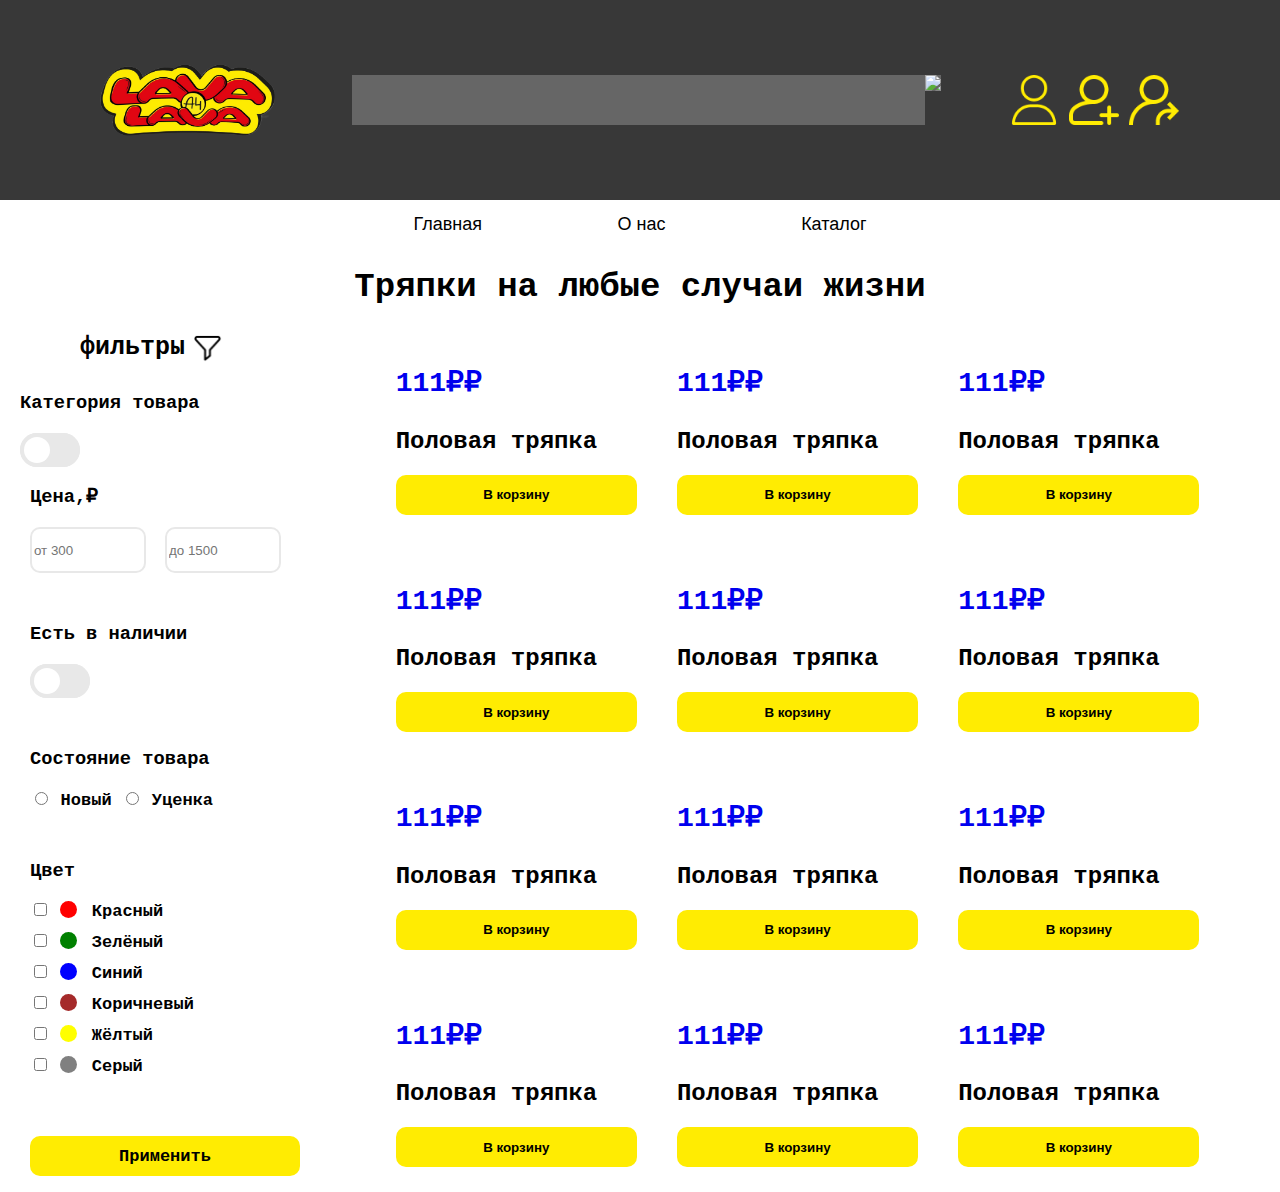
==== commit 4c7ccee0: "fix" ====
--- a/index.html
+++ b/index.html
@@ -39,9 +39,9 @@
     </header>
     <section class="navUnderHeader">
         <div>
-            <button><a href="">Главная</a></button>
+            <button><a href="main.html">Главная</a></button>
             <button><a href="">О нас</a></button>
-            <button><a href="">Контакты</a></button>
+            <button><a href="index.html">Каталог</a></button>
         </div>
     </section>
 
@@ -64,6 +64,13 @@
             <img src="img/filtr.png" alt="">
             </div>
             <div class="filtrs">
+                <div class="CategoryFiltr">
+                <h3>Категория товара</h3>
+                <label class="switch">
+                    <input type="checkbox" class="switch__input">
+                    <span class="switch__slider"></span>
+                </label>
+            </div>
                 <h3 id="price">Цена,₽</h3>
                 <div class="windMoney">
                     <input type="number" class="priceStart" placeholder="от 300">
@@ -147,8 +154,8 @@
                 </button>
             </a>
            </a>
-           <a href="tovar.html">
-            <div class="product_cart">
+           <a href="tovar.html" class="product_cart">
+            
             <img src="https://storage.yandexcloud.net/mostro-gm-media/29b46dc7-b675-f878-e86a-a3f44913eacd/6TD5EKT.jpg" alt="">
             <h3>111₽</h3>
             <h4>Половая тряпка</h4>
--- a/main.css
+++ b/main.css
@@ -139,7 +139,7 @@
 
 .product_cart{
     /* height: 300px; */
-    width: 95%;
+    width: 25%;
     /* background-color: #e8e8ee; */
     margin: 15px 20px;
     display: flex;
@@ -152,6 +152,10 @@
 
 .product_carts a{
     text-decoration: none;
+}
+
+.product_cart h3::after{
+    content: "₽";
 }
 
 .product_cart:hover{
@@ -159,11 +163,12 @@
     transition: 0.3s;
 }
 
-.product_cart h3{
+.product_cart h4{
     margin: 10px 0;
     color: black;
-}
-.product_cart h4{
+    margin-top: auto;
+}
+.product_cart h5{
     margin: 0;
     color: black;
 }
@@ -248,6 +253,10 @@
     /* background-color: #e8e8e8; */
     margin: 20px 0 0 auto;
     border-radius: 10px;
+}
+
+.CategoryFiltr{
+    margin: 20px 0 0 20px;
 }
 
 #price{
--- a/adaptiv.css
+++ b/adaptiv.css
@@ -30,6 +30,11 @@
     }
     .price{
         margin: 30px auto;
+    }
+}
+@media(max-width: 780px){
+    .product_cartMain{
+        font-size: 12px;
     }
 }
 @media(max-width: 600px){
